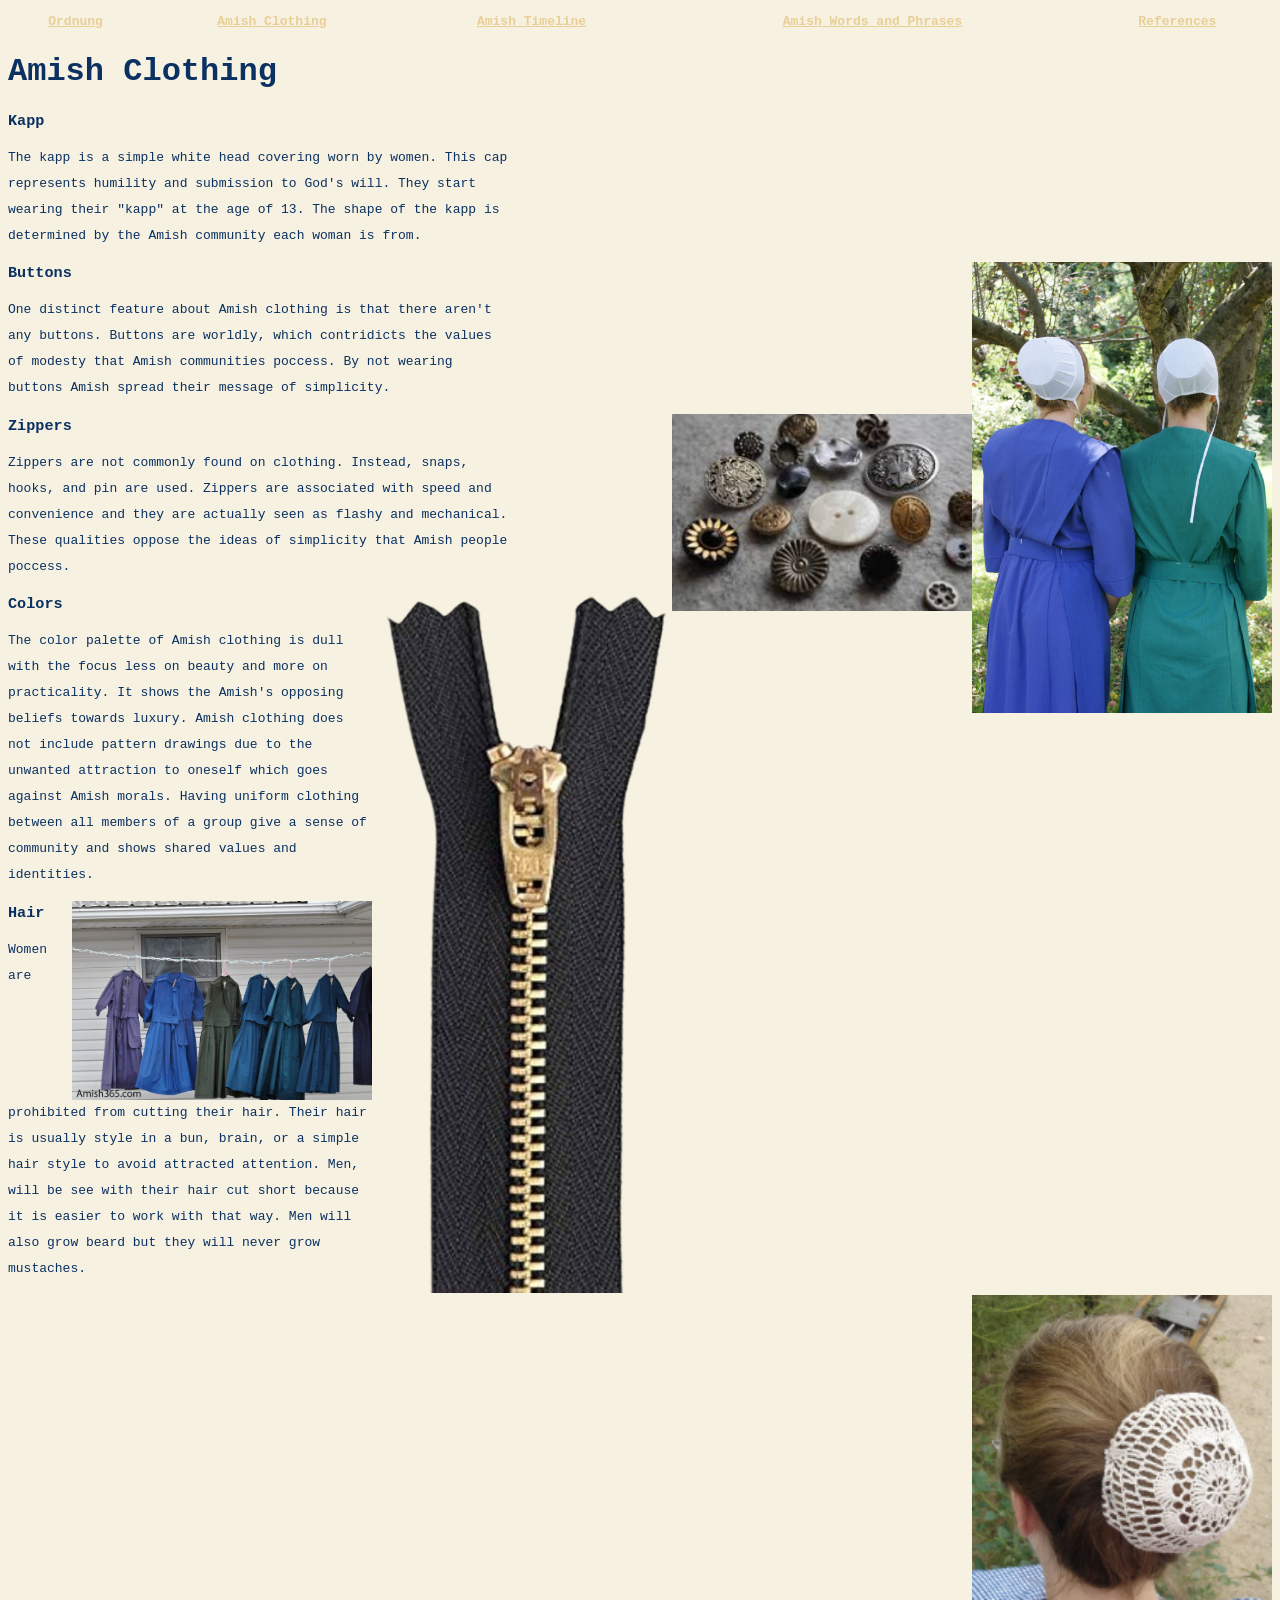
==== amish-clothing.html @ d2232c3b "Update amish-clothing.html" ====
<!DOCTYPE html>
<html>
  <head>
    <link rel="stylesheet" href="style.css">
  </head>
  <body>
   <table width=100%>
      <th><a href="index.html">Ordnung</a></th>
      <th><a href="amish-clothing.html">Amish Clothing</a></th>
      <th><a href="amish-timeline.html">Amish Timeline</a></th>
      <th><a href="amish-words-and-phrases.html">Amish Words and Phrases</a></th>
     <th><a href="references.html">References</a></th>
    </table>
    <h1>Amish Clothing</h1>
    <h3>Kapp</h3>
    <p style="line-height:2;" class="clothing">The kapp is a simple white head covering worn by women. This cap represents humility and submission to God's will. They start wearing their "kapp" at the age of 13. The shape of the kapp is determined by the Amish community each woman is from.</p>
    <img src="kapp.jpg" alt="An image of two Amish women wearing kapps on their heads while also wearing traditional Amish clothing"/>
    <h3>Buttons</h3>
    <p style="line-height:2;" class="clothing">One distinct feature about Amish clothing is that there aren't any buttons. Buttons are worldly, which contridicts the values of modesty that Amish communities poccess. By not wearing buttons Amish spread their message of simplicity.</p>
    <img src="buttons.png" alt="Buttons"/>
    <h3>Zippers</h3>
    <p style="line-height:2;" class="clothing">Zippers are not commonly found on clothing. Instead, snaps, hooks, and pin are used. Zippers are associated with speed and convenience and they are actually seen as flashy and mechanical. These qualities oppose the ideas of simplicity that Amish people poccess.</p>
    <img src="zipper.png" alt="Zippers" class="zippers"/>
    <h3>Colors</h3>
    <p style="line-height:2;" class="clothing">The color palette of Amish clothing is dull with the focus less on beauty and more on practicality. It shows the Amish's opposing beliefs towards luxury. Amish clothing does not include pattern drawings due to the unwanted attraction to oneself which goes against Amish morals. Having uniform clothing between all members of a group give a sense of community and shows shared values and identities.</p>
    <img src="amish-clothing-colors.jpg" alt="Amish clothing in only a few dull shades"/>
    <h3>Hair</h3>
    <p style="line-height:2;" class="clothing">Women are prohibited from cutting their hair. Their hair is usually style in a bun, brain, or a simple hair style to avoid attracted attention. Men, will be see with their hair cut short because it is easier to work with that way. Men will also grow beard but they will never grow mustaches.</p>
    <img src="amish-hair.png" alt="Hairstyles"/>
  </body>
</html>
---- style.css ----
h1 { 
  color: #0A3161  !important; 
  font-family:monospace !important;
  font-size: 32px;
}

body{
background-color: #f7f1e1ff !important;
} 

li::marker {
  content: "✦  ";
}

li {
  color:#0A3161 !important;
  font-family:monospace !important;
}

h3 {
  color:#0A3161 !important;
  font-family:monospace !important;
}

p {
  color:#0A3161 !important;
  font-family:monospace !important;
}

a{
  color:#e9cf96ff !important;
  font-family:monospace !important;
}
a:hover{
  text-decoration-style: wavy !important;
  color:#d7be87 !important;
}
a:active{
  text-decoration-style: dashed !important;
  color:#83734f !important;
}

@keyframes titles {
  from {
    color:#B31942 !important;
  }
  to {
    color:#0A3161 !important;
  }
}

h1{
  animation:titles 3s ease-in-out infinite alternate !important;
}

img {
  width:300px !important;
  float:right;
}

.clothing {
  width:500px !important;
}

h4 {
  color: #0A3161  !important; 
  font-family:monospace !important;
}

h2 {
  color: #0A3161  !important; 
  font-family:monospace !important;
}
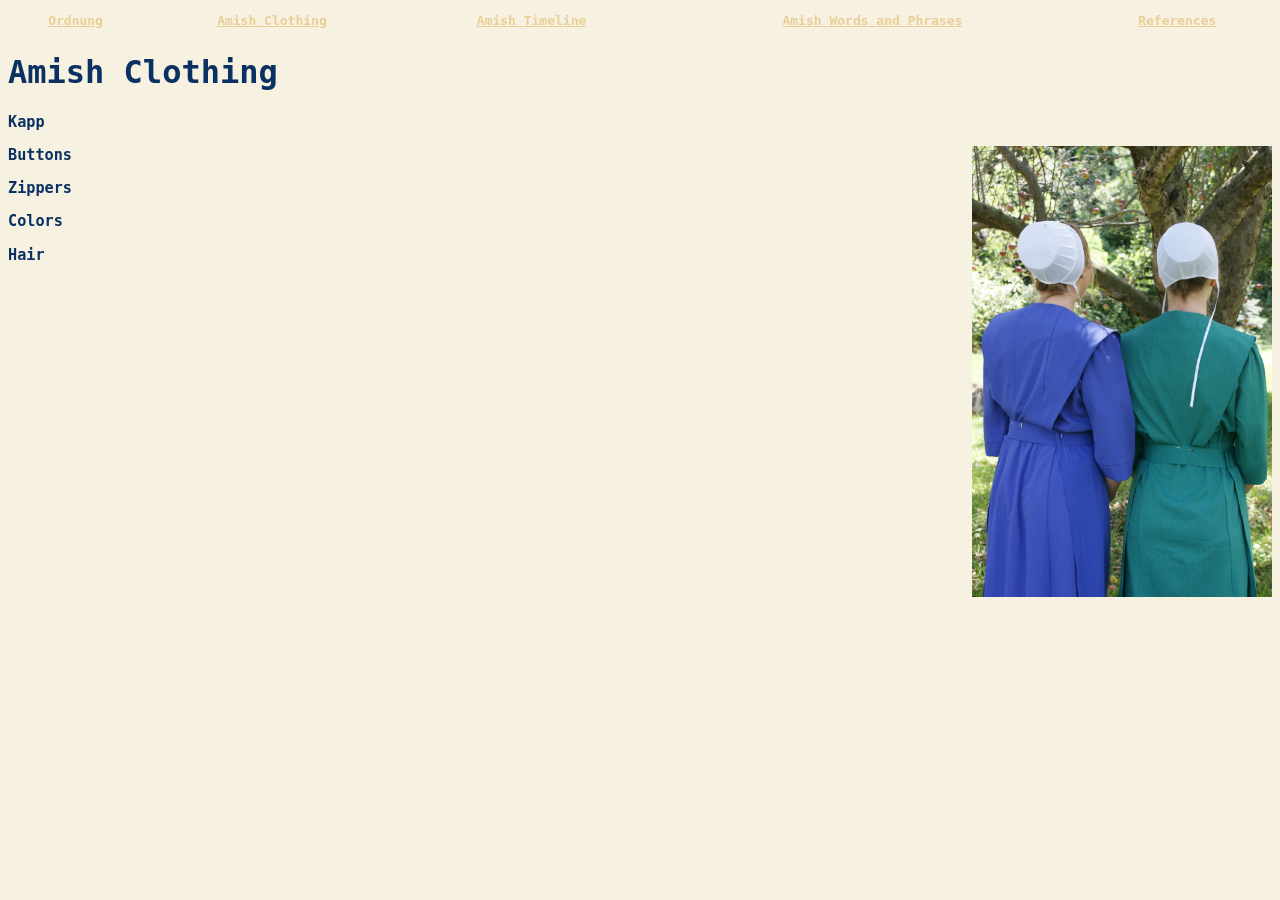
==== commit cced632f: "Update amish-clothing.html" ====
--- a/amish-clothing.html
+++ b/amish-clothing.html
@@ -13,19 +13,19 @@
     </table>
     <h1>Amish Clothing</h1>
     <h3>Kapp</h3>
-    <p style="line-height:2;" class="clothing">The kapp is a simple white head covering worn by women. This cap represents humility and submission to God's will. They start wearing their "kapp" at the age of 13. The shape of the kapp is determined by the Amish community each woman is from.</p>
+    <p style="line-height:2;>The kapp is a simple white head covering worn by women. This cap represents humility and submission to God's will. They start wearing their "kapp" at the age of 13. The shape of the kapp is determined by the Amish community each woman is from.</p>
     <img src="kapp.jpg" alt="An image of two Amish women wearing kapps on their heads while also wearing traditional Amish clothing"/>
     <h3>Buttons</h3>
-    <p style="line-height:2;" class="clothing">One distinct feature about Amish clothing is that there aren't any buttons. Buttons are worldly, which contridicts the values of modesty that Amish communities poccess. By not wearing buttons Amish spread their message of simplicity.</p>
+    <p style="line-height:2;>One distinct feature about Amish clothing is that there aren't any buttons. Buttons are worldly, which contridicts the values of modesty that Amish communities poccess. By not wearing buttons Amish spread their message of simplicity.</p>
     <img src="buttons.png" alt="Buttons"/>
     <h3>Zippers</h3>
-    <p style="line-height:2;" class="clothing">Zippers are not commonly found on clothing. Instead, snaps, hooks, and pin are used. Zippers are associated with speed and convenience and they are actually seen as flashy and mechanical. These qualities oppose the ideas of simplicity that Amish people poccess.</p>
+    <p style="line-height:2;>Zippers are not commonly found on clothing. Instead, snaps, hooks, and pin are used. Zippers are associated with speed and convenience and they are actually seen as flashy and mechanical. These qualities oppose the ideas of simplicity that Amish people poccess.</p>
     <img src="zipper.png" alt="Zippers" class="zippers"/>
     <h3>Colors</h3>
-    <p style="line-height:2;" class="clothing">The color palette of Amish clothing is dull with the focus less on beauty and more on practicality. It shows the Amish's opposing beliefs towards luxury. Amish clothing does not include pattern drawings due to the unwanted attraction to oneself which goes against Amish morals. Having uniform clothing between all members of a group give a sense of community and shows shared values and identities.</p>
+    <p style="line-height:2;>The color palette of Amish clothing is dull with the focus less on beauty and more on practicality. It shows the Amish's opposing beliefs towards luxury. Amish clothing does not include pattern drawings due to the unwanted attraction to oneself which goes against Amish morals. Having uniform clothing between all members of a group give a sense of community and shows shared values and identities.</p>
     <img src="amish-clothing-colors.jpg" alt="Amish clothing in only a few dull shades"/>
     <h3>Hair</h3>
-    <p style="line-height:2;" class="clothing">Women are prohibited from cutting their hair. Their hair is usually style in a bun, brain, or a simple hair style to avoid attracted attention. Men, will be see with their hair cut short because it is easier to work with that way. Men will also grow beard but they will never grow mustaches.</p>
+    <p style="line-height:2;>Women are prohibited from cutting their hair. Their hair is usually style in a bun, brain, or a simple hair style to avoid attracted attention. Men, will be see with their hair cut short because it is easier to work with that way. Men will also grow beard but they will never grow mustaches.</p>
     <img src="amish-hair.png" alt="Hairstyles"/>
   </body>
 </html>
--- a/style.css
+++ b/style.css
@@ -55,11 +55,7 @@
 
 img {
   width:300px !important;
-  float:right;
-}
-
-.clothing {
-  width:500px !important;
+  float: right !important;
 }
 
 h4 {
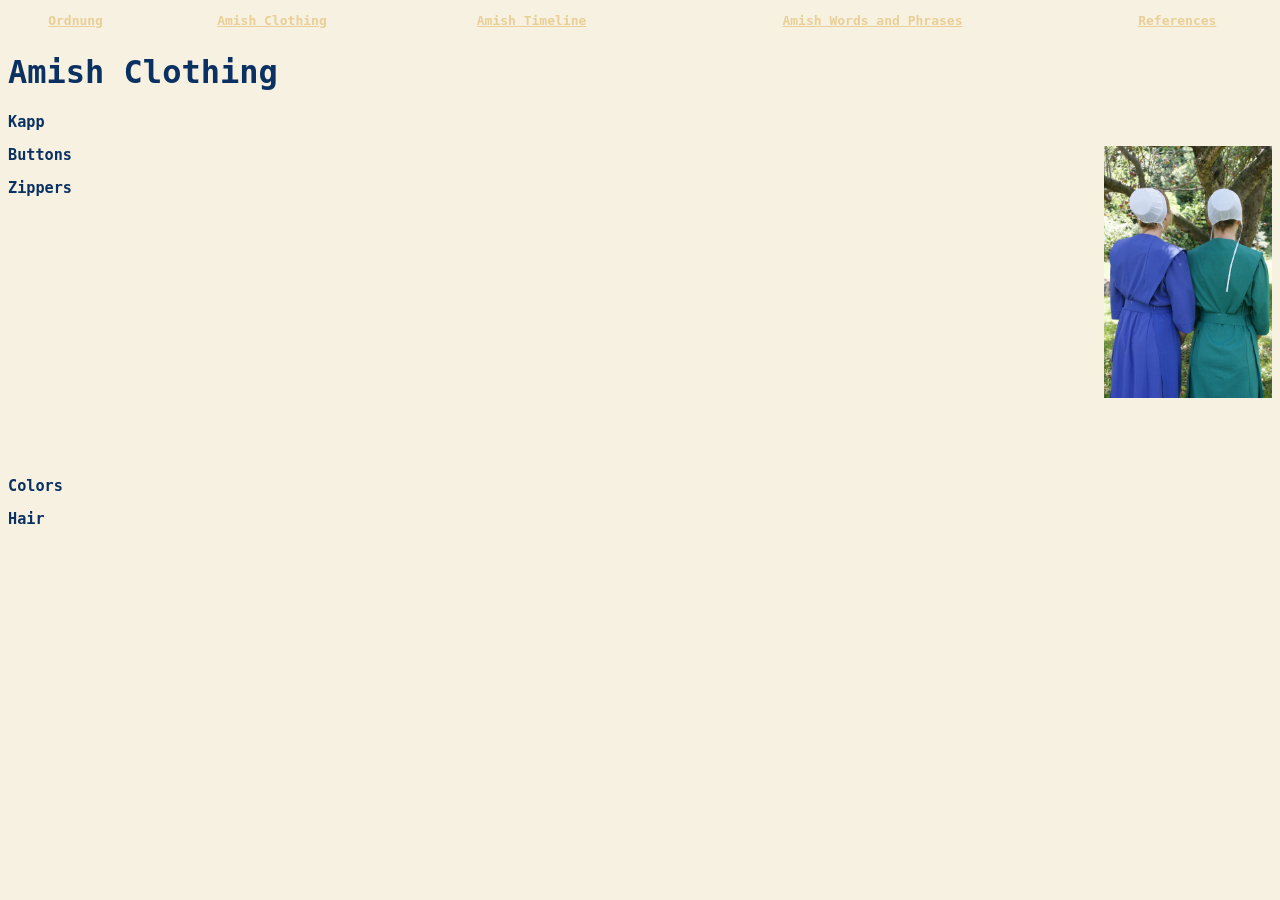
==== commit c6ca007a: "Update amish-clothing.html" ====
--- a/amish-clothing.html
+++ b/amish-clothing.html
@@ -14,18 +14,18 @@
     <h1>Amish Clothing</h1>
     <h3>Kapp</h3>
     <p style="line-height:2;>The kapp is a simple white head covering worn by women. This cap represents humility and submission to God's will. They start wearing their "kapp" at the age of 13. The shape of the kapp is determined by the Amish community each woman is from.</p>
-    <img src="kapp.jpg" alt="An image of two Amish women wearing kapps on their heads while also wearing traditional Amish clothing"/>
+    <img src="kapp.jpg" alt="An image of two Amish women wearing kapps on their heads while also wearing traditional Amish clothing" class="kapps"/>
     <h3>Buttons</h3>
     <p style="line-height:2;>One distinct feature about Amish clothing is that there aren't any buttons. Buttons are worldly, which contridicts the values of modesty that Amish communities poccess. By not wearing buttons Amish spread their message of simplicity.</p>
-    <img src="buttons.png" alt="Buttons"/>
+    <img src="buttons.png" alt="Buttons" class="buttons"/>
     <h3>Zippers</h3>
     <p style="line-height:2;>Zippers are not commonly found on clothing. Instead, snaps, hooks, and pin are used. Zippers are associated with speed and convenience and they are actually seen as flashy and mechanical. These qualities oppose the ideas of simplicity that Amish people poccess.</p>
     <img src="zipper.png" alt="Zippers" class="zippers"/>
     <h3>Colors</h3>
     <p style="line-height:2;>The color palette of Amish clothing is dull with the focus less on beauty and more on practicality. It shows the Amish's opposing beliefs towards luxury. Amish clothing does not include pattern drawings due to the unwanted attraction to oneself which goes against Amish morals. Having uniform clothing between all members of a group give a sense of community and shows shared values and identities.</p>
-    <img src="amish-clothing-colors.jpg" alt="Amish clothing in only a few dull shades"/>
+    <img src="amish-clothing-colors.jpg" alt="Amish clothing in only a few dull shades" class="amish-clothing-shades"/>
     <h3>Hair</h3>
     <p style="line-height:2;>Women are prohibited from cutting their hair. Their hair is usually style in a bun, brain, or a simple hair style to avoid attracted attention. Men, will be see with their hair cut short because it is easier to work with that way. Men will also grow beard but they will never grow mustaches.</p>
-    <img src="amish-hair.png" alt="Hairstyles"/>
+    <img src="amish-hair.png" alt="Hairstyles" class="amish-hair"/>
   </body>
 </html>
--- a/style.css
+++ b/style.css
@@ -67,3 +67,22 @@
   color: #0A3161  !important; 
   font-family:monospace !important;
 }
+
+.buttons {
+width:167.52px !important;
+height:252px !important;
+float:right;
+}
+
+.zippers {
+width:107.04px !important;
+height:249.6px !important;
+}
+.kapps {
+width:167.52px !important;
+height:252px !important;
+}
+.amish-hair {
+width:181.44px !important;
+height:198.24px !important
+}
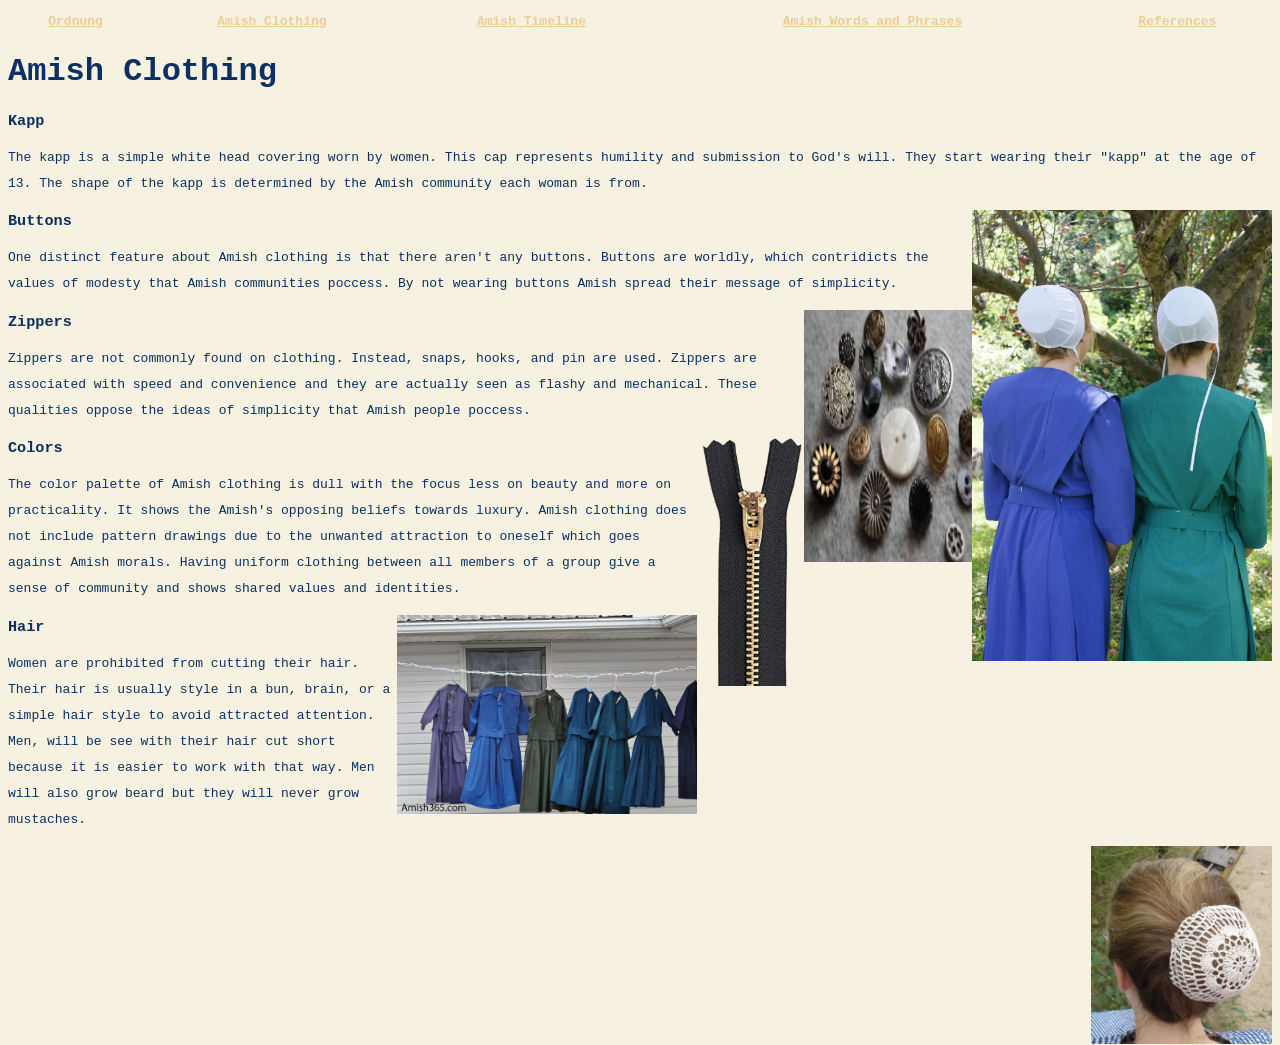
==== commit 0a941985: "Fix HTML formatting issues in Amish clothing page" ====
--- a/amish-clothing.html
+++ b/amish-clothing.html
@@ -13,19 +13,19 @@
     </table>
     <h1>Amish Clothing</h1>
     <h3>Kapp</h3>
-    <p style="line-height:2;>The kapp is a simple white head covering worn by women. This cap represents humility and submission to God's will. They start wearing their "kapp" at the age of 13. The shape of the kapp is determined by the Amish community each woman is from.</p>
+    <p style="line-height:2;">The kapp is a simple white head covering worn by women. This cap represents humility and submission to God's will. They start wearing their "kapp" at the age of 13. The shape of the kapp is determined by the Amish community each woman is from.</p>
     <img src="kapp.jpg" alt="An image of two Amish women wearing kapps on their heads while also wearing traditional Amish clothing" class="kapps"/>
     <h3>Buttons</h3>
-    <p style="line-height:2;>One distinct feature about Amish clothing is that there aren't any buttons. Buttons are worldly, which contridicts the values of modesty that Amish communities poccess. By not wearing buttons Amish spread their message of simplicity.</p>
+    <p style="line-height:2;">One distinct feature about Amish clothing is that there aren't any buttons. Buttons are worldly, which contridicts the values of modesty that Amish communities poccess. By not wearing buttons Amish spread their message of simplicity.</p>
     <img src="buttons.png" alt="Buttons" class="buttons"/>
     <h3>Zippers</h3>
-    <p style="line-height:2;>Zippers are not commonly found on clothing. Instead, snaps, hooks, and pin are used. Zippers are associated with speed and convenience and they are actually seen as flashy and mechanical. These qualities oppose the ideas of simplicity that Amish people poccess.</p>
+    <p style="line-height:2;">Zippers are not commonly found on clothing. Instead, snaps, hooks, and pin are used. Zippers are associated with speed and convenience and they are actually seen as flashy and mechanical. These qualities oppose the ideas of simplicity that Amish people poccess.</p>
     <img src="zipper.png" alt="Zippers" class="zippers"/>
     <h3>Colors</h3>
-    <p style="line-height:2;>The color palette of Amish clothing is dull with the focus less on beauty and more on practicality. It shows the Amish's opposing beliefs towards luxury. Amish clothing does not include pattern drawings due to the unwanted attraction to oneself which goes against Amish morals. Having uniform clothing between all members of a group give a sense of community and shows shared values and identities.</p>
+    <p style="line-height:2;">The color palette of Amish clothing is dull with the focus less on beauty and more on practicality. It shows the Amish's opposing beliefs towards luxury. Amish clothing does not include pattern drawings due to the unwanted attraction to oneself which goes against Amish morals. Having uniform clothing between all members of a group give a sense of community and shows shared values and identities.</p>
     <img src="amish-clothing-colors.jpg" alt="Amish clothing in only a few dull shades" class="amish-clothing-shades"/>
     <h3>Hair</h3>
-    <p style="line-height:2;>Women are prohibited from cutting their hair. Their hair is usually style in a bun, brain, or a simple hair style to avoid attracted attention. Men, will be see with their hair cut short because it is easier to work with that way. Men will also grow beard but they will never grow mustaches.</p>
+    <p style="line-height:2;">Women are prohibited from cutting their hair. Their hair is usually style in a bun, brain, or a simple hair style to avoid attracted attention. Men, will be see with their hair cut short because it is easier to work with that way. Men will also grow beard but they will never grow mustaches.</p>
     <img src="amish-hair.png" alt="Hairstyles" class="amish-hair"/>
   </body>
 </html>
--- a/style.css
+++ b/style.css
@@ -69,20 +69,16 @@
 }
 
 .buttons {
-width:167.52px !important;
-height:252px !important;
-float:right;
+  width:167.52px !important;
+  height:252px !important;
+  float:right;
 }
 
 .zippers {
-width:107.04px !important;
-height:249.6px !important;
-}
-.kapps {
-width:167.52px !important;
-height:252px !important;
+  width:107.04px !important;
+  height:249.6px !important;
 }
 .amish-hair {
-width:181.44px !important;
-height:198.24px !important
+  width:181.44px !important;
+  height:198.24px !important;
 }
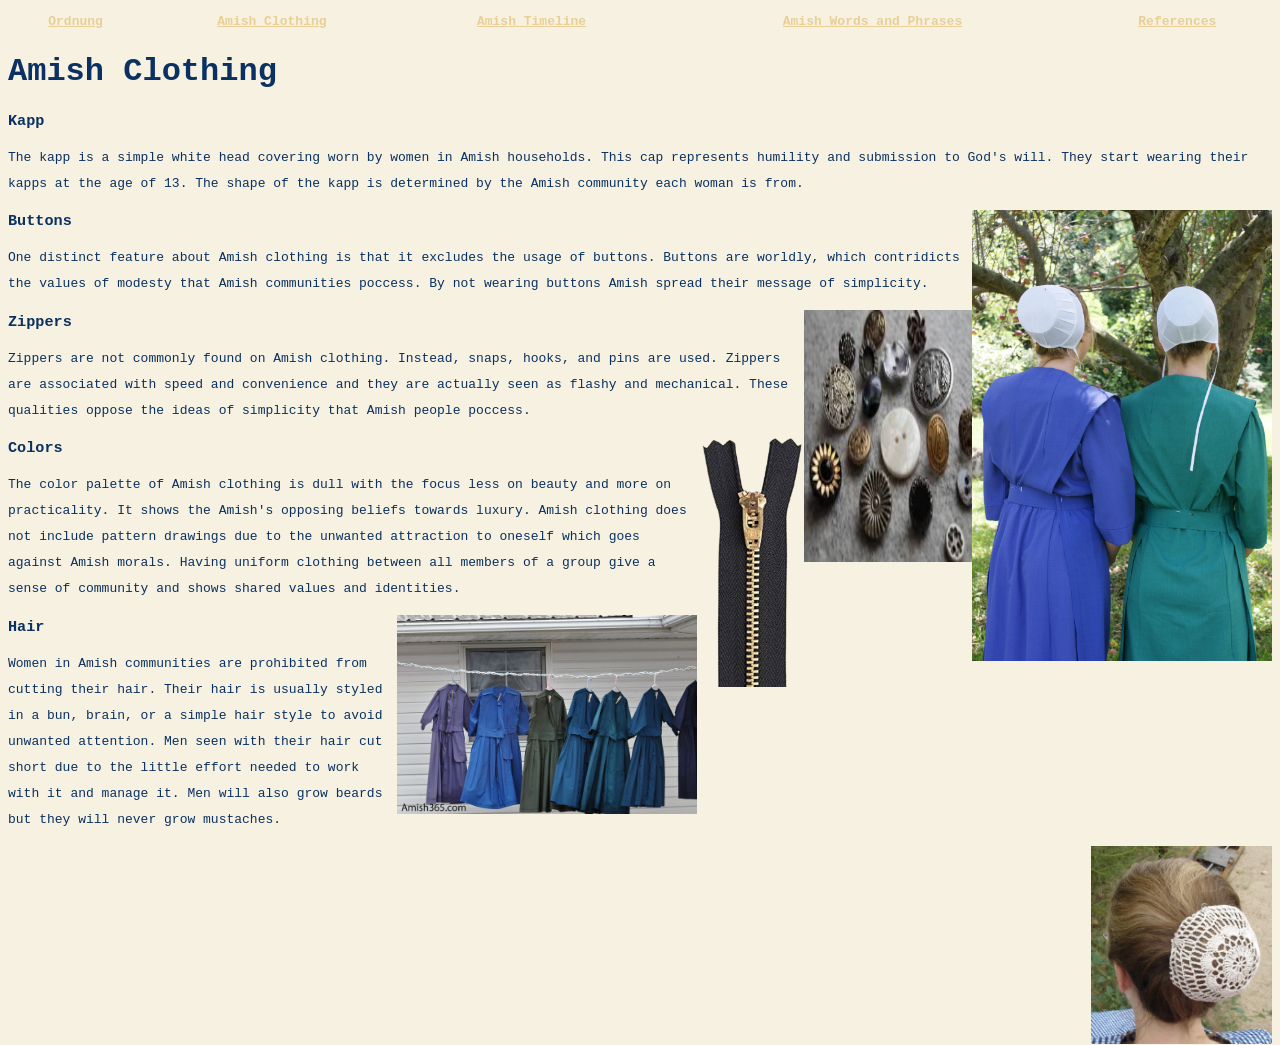
==== commit ec982d00: "Update amish-clothing.html" ====
--- a/amish-clothing.html
+++ b/amish-clothing.html
@@ -13,19 +13,19 @@
     </table>
     <h1>Amish Clothing</h1>
     <h3>Kapp</h3>
-    <p style="line-height:2;">The kapp is a simple white head covering worn by women. This cap represents humility and submission to God's will. They start wearing their "kapp" at the age of 13. The shape of the kapp is determined by the Amish community each woman is from.</p>
-    <img src="kapp.jpg" alt="An image of two Amish women wearing kapps on their heads while also wearing traditional Amish clothing" class="kapps"/>
+    <p style="line-height:2;">The kapp is a simple white head covering worn by women in Amish households. This cap represents humility and submission to God's will. They start wearing their kapps at the age of 13. The shape of the kapp is determined by the Amish community each woman is from.</p>
+    <img src="kapp.jpg" alt="Two Amish women wearing kapps" class="kapps"/>
     <h3>Buttons</h3>
-    <p style="line-height:2;">One distinct feature about Amish clothing is that there aren't any buttons. Buttons are worldly, which contridicts the values of modesty that Amish communities poccess. By not wearing buttons Amish spread their message of simplicity.</p>
+    <p style="line-height:2;">One distinct feature about Amish clothing is that it excludes the usage of buttons. Buttons are worldly, which contridicts the values of modesty that Amish communities poccess. By not wearing buttons Amish spread their message of simplicity.</p>
     <img src="buttons.png" alt="Buttons" class="buttons"/>
     <h3>Zippers</h3>
-    <p style="line-height:2;">Zippers are not commonly found on clothing. Instead, snaps, hooks, and pin are used. Zippers are associated with speed and convenience and they are actually seen as flashy and mechanical. These qualities oppose the ideas of simplicity that Amish people poccess.</p>
+    <p style="line-height:2;">Zippers are not commonly found on Amish clothing. Instead, snaps, hooks, and pins are used. Zippers are associated with speed and convenience and they are actually seen as flashy and mechanical. These qualities oppose the ideas of simplicity that Amish people poccess.</p>
     <img src="zipper.png" alt="Zippers" class="zippers"/>
     <h3>Colors</h3>
     <p style="line-height:2;">The color palette of Amish clothing is dull with the focus less on beauty and more on practicality. It shows the Amish's opposing beliefs towards luxury. Amish clothing does not include pattern drawings due to the unwanted attraction to oneself which goes against Amish morals. Having uniform clothing between all members of a group give a sense of community and shows shared values and identities.</p>
     <img src="amish-clothing-colors.jpg" alt="Amish clothing in only a few dull shades" class="amish-clothing-shades"/>
     <h3>Hair</h3>
-    <p style="line-height:2;">Women are prohibited from cutting their hair. Their hair is usually style in a bun, brain, or a simple hair style to avoid attracted attention. Men, will be see with their hair cut short because it is easier to work with that way. Men will also grow beard but they will never grow mustaches.</p>
+    <p style="line-height:2;">Women in Amish communities are prohibited from cutting their hair. Their hair is usually styled in a bun, brain, or a simple hair style to avoid unwanted attention. Men seen with their hair cut short due to the little effort needed to work with it and manage it. Men will also grow beards but they will never grow mustaches.</p>
     <img src="amish-hair.png" alt="Hairstyles" class="amish-hair"/>
   </body>
 </html>
--- a/style.css
+++ b/style.css
@@ -40,19 +40,6 @@
   color:#83734f !important;
 }
 
-@keyframes titles {
-  from {
-    color:#B31942 !important;
-  }
-  to {
-    color:#0A3161 !important;
-  }
-}
-
-h1{
-  animation:titles 3s ease-in-out infinite alternate !important;
-}
-
 img {
   width:300px !important;
   float: right !important;
@@ -69,16 +56,16 @@
 }
 
 .buttons {
-  width:167.52px !important;
+  width:168px !important;
   height:252px !important;
   float:right;
 }
 
 .zippers {
-  width:107.04px !important;
-  height:249.6px !important;
+  width:107px !important;
+  height:250px !important;
 }
 .amish-hair {
-  width:181.44px !important;
-  height:198.24px !important;
+  width:181px !important;
+  height:198px !important;
 }
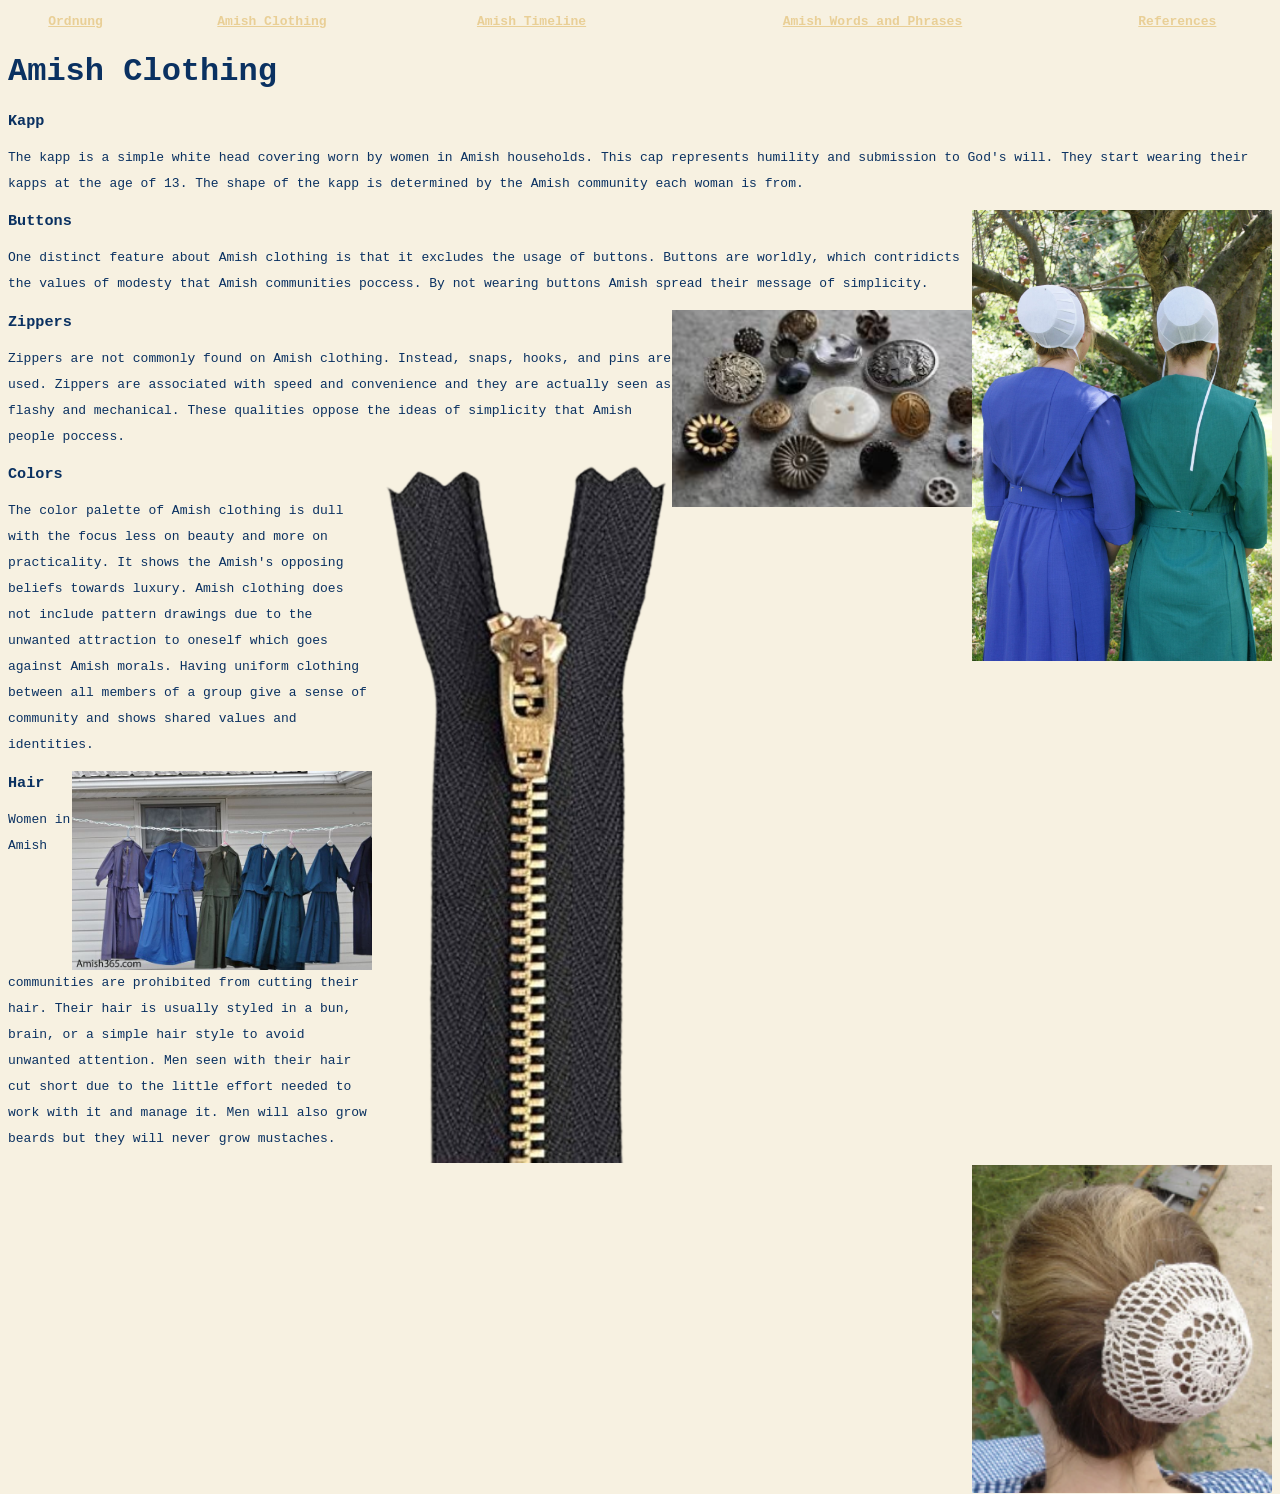
==== commit 8b47594d: "Remove class attributes from image tags" ====
--- a/amish-clothing.html
+++ b/amish-clothing.html
@@ -14,18 +14,18 @@
     <h1>Amish Clothing</h1>
     <h3>Kapp</h3>
     <p style="line-height:2;">The kapp is a simple white head covering worn by women in Amish households. This cap represents humility and submission to God's will. They start wearing their kapps at the age of 13. The shape of the kapp is determined by the Amish community each woman is from.</p>
-    <img src="kapp.jpg" alt="Two Amish women wearing kapps" class="kapps"/>
+    <img src="kapp.jpg" alt="Two Amish women wearing kapps"/>
     <h3>Buttons</h3>
     <p style="line-height:2;">One distinct feature about Amish clothing is that it excludes the usage of buttons. Buttons are worldly, which contridicts the values of modesty that Amish communities poccess. By not wearing buttons Amish spread their message of simplicity.</p>
-    <img src="buttons.png" alt="Buttons" class="buttons"/>
+    <img src="buttons.png" alt="Buttons"/>
     <h3>Zippers</h3>
     <p style="line-height:2;">Zippers are not commonly found on Amish clothing. Instead, snaps, hooks, and pins are used. Zippers are associated with speed and convenience and they are actually seen as flashy and mechanical. These qualities oppose the ideas of simplicity that Amish people poccess.</p>
     <img src="zipper.png" alt="Zippers" class="zippers"/>
     <h3>Colors</h3>
     <p style="line-height:2;">The color palette of Amish clothing is dull with the focus less on beauty and more on practicality. It shows the Amish's opposing beliefs towards luxury. Amish clothing does not include pattern drawings due to the unwanted attraction to oneself which goes against Amish morals. Having uniform clothing between all members of a group give a sense of community and shows shared values and identities.</p>
-    <img src="amish-clothing-colors.jpg" alt="Amish clothing in only a few dull shades" class="amish-clothing-shades"/>
+    <img src="amish-clothing-colors.jpg" alt="Amish clothing in only a few dull shades"/>
     <h3>Hair</h3>
     <p style="line-height:2;">Women in Amish communities are prohibited from cutting their hair. Their hair is usually styled in a bun, brain, or a simple hair style to avoid unwanted attention. Men seen with their hair cut short due to the little effort needed to work with it and manage it. Men will also grow beards but they will never grow mustaches.</p>
-    <img src="amish-hair.png" alt="Hairstyles" class="amish-hair"/>
+    <img src="amish-hair.png" alt="Hairstyles"/>
   </body>
 </html>
--- a/style.css
+++ b/style.css
@@ -54,18 +54,3 @@
   color: #0A3161  !important; 
   font-family:monospace !important;
 }
-
-.buttons {
-  width:168px !important;
-  height:252px !important;
-  float:right;
-}
-
-.zippers {
-  width:107px !important;
-  height:250px !important;
-}
-.amish-hair {
-  width:181px !important;
-  height:198px !important;
-}
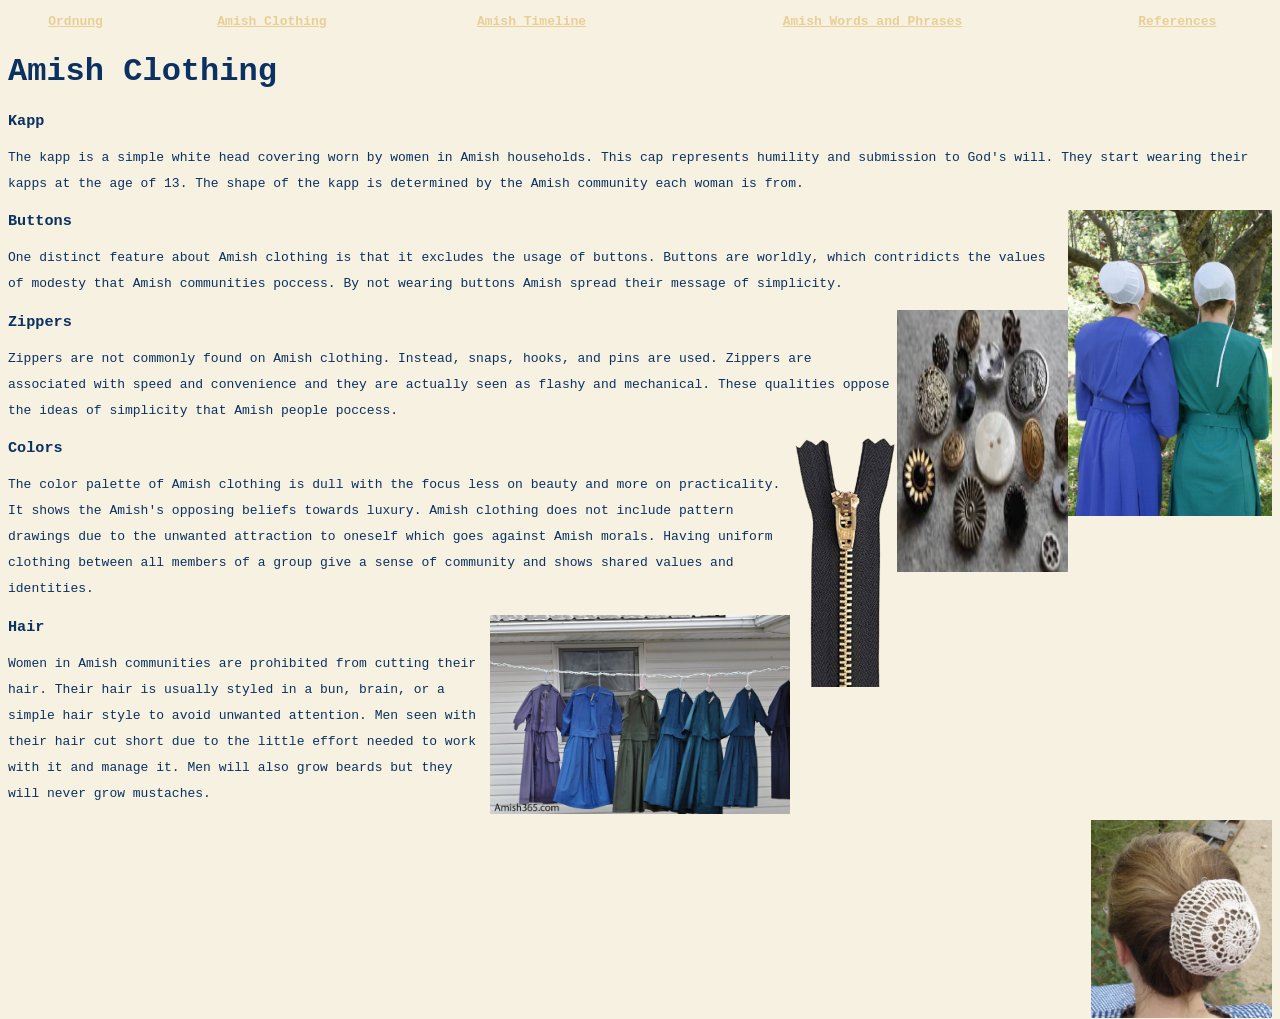
==== commit 65405115: "Update amish-clothing.html" ====
--- a/amish-clothing.html
+++ b/amish-clothing.html
@@ -14,10 +14,10 @@
     <h1>Amish Clothing</h1>
     <h3>Kapp</h3>
     <p style="line-height:2;">The kapp is a simple white head covering worn by women in Amish households. This cap represents humility and submission to God's will. They start wearing their kapps at the age of 13. The shape of the kapp is determined by the Amish community each woman is from.</p>
-    <img src="kapp.jpg" alt="Two Amish women wearing kapps"/>
+    <img src="kapp.jpg" alt="Two Amish women wearing kapps" class="kapps"/>
     <h3>Buttons</h3>
     <p style="line-height:2;">One distinct feature about Amish clothing is that it excludes the usage of buttons. Buttons are worldly, which contridicts the values of modesty that Amish communities poccess. By not wearing buttons Amish spread their message of simplicity.</p>
-    <img src="buttons.png" alt="Buttons"/>
+    <img src="buttons.png" alt="Buttons" class="buttons"/>
     <h3>Zippers</h3>
     <p style="line-height:2;">Zippers are not commonly found on Amish clothing. Instead, snaps, hooks, and pins are used. Zippers are associated with speed and convenience and they are actually seen as flashy and mechanical. These qualities oppose the ideas of simplicity that Amish people poccess.</p>
     <img src="zipper.png" alt="Zippers" class="zippers"/>
@@ -26,6 +26,6 @@
     <img src="amish-clothing-colors.jpg" alt="Amish clothing in only a few dull shades"/>
     <h3>Hair</h3>
     <p style="line-height:2;">Women in Amish communities are prohibited from cutting their hair. Their hair is usually styled in a bun, brain, or a simple hair style to avoid unwanted attention. Men seen with their hair cut short due to the little effort needed to work with it and manage it. Men will also grow beards but they will never grow mustaches.</p>
-    <img src="amish-hair.png" alt="Hairstyles"/>
+    <img src="amish-hair.png" alt="Hairstyles" class="amish-hair"/>
   </body>
 </html>
--- a/style.css
+++ b/style.css
@@ -54,3 +54,23 @@
   color: #0A3161  !important; 
   font-family:monospace !important;
 }
+
+.buttons {
+  width:171px !important;
+  height:262px !important;
+  float:right;
+}
+
+.zippers {
+  width:107px !important;
+  height:250px !important;
+}
+.amish-hair {
+  width:181px !important;
+  height:198px !important;
+}
+
+.kapps {
+  width:204px !important;
+  height:306px !important;
+}
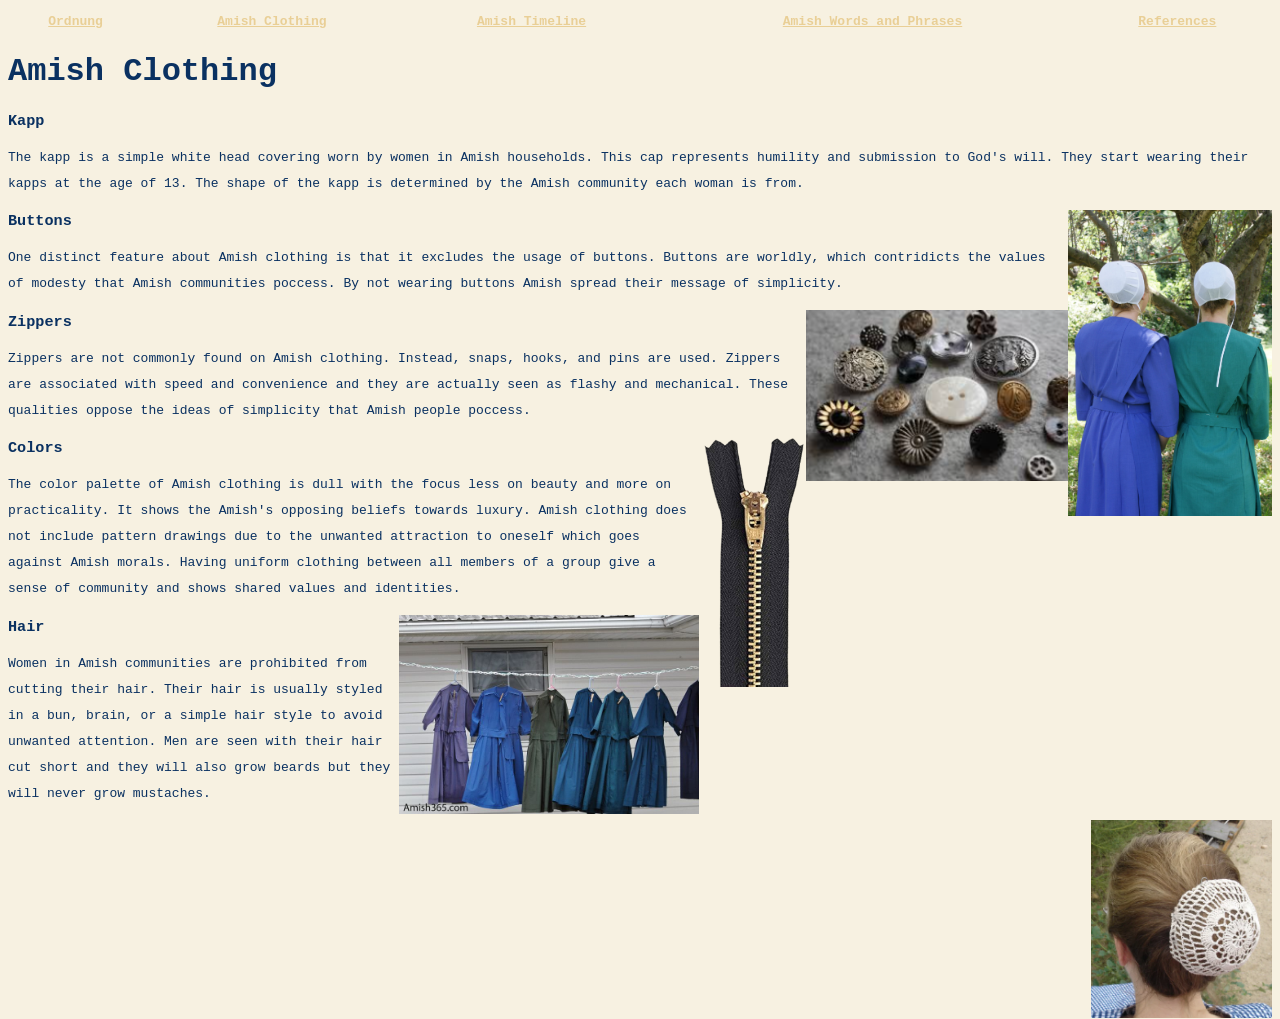
==== commit 21e18861: "Refactor hair description for clarity" ====
--- a/amish-clothing.html
+++ b/amish-clothing.html
@@ -25,7 +25,7 @@
     <p style="line-height:2;">The color palette of Amish clothing is dull with the focus less on beauty and more on practicality. It shows the Amish's opposing beliefs towards luxury. Amish clothing does not include pattern drawings due to the unwanted attraction to oneself which goes against Amish morals. Having uniform clothing between all members of a group give a sense of community and shows shared values and identities.</p>
     <img src="amish-clothing-colors.jpg" alt="Amish clothing in only a few dull shades"/>
     <h3>Hair</h3>
-    <p style="line-height:2;">Women in Amish communities are prohibited from cutting their hair. Their hair is usually styled in a bun, brain, or a simple hair style to avoid unwanted attention. Men seen with their hair cut short due to the little effort needed to work with it and manage it. Men will also grow beards but they will never grow mustaches.</p>
+    <p style="line-height:2;">Women in Amish communities are prohibited from cutting their hair. Their hair is usually styled in a bun, brain, or a simple hair style to avoid unwanted attention. Men are seen with their hair cut short and they will also grow beards but they will never grow mustaches.</p>
     <img src="amish-hair.png" alt="Hairstyles" class="amish-hair"/>
   </body>
 </html>
--- a/style.css
+++ b/style.css
@@ -56,8 +56,8 @@
 }
 
 .buttons {
-  width:171px !important;
-  height:262px !important;
+  width:262px !important;
+  height:171px !important;
   float:right;
 }
 
